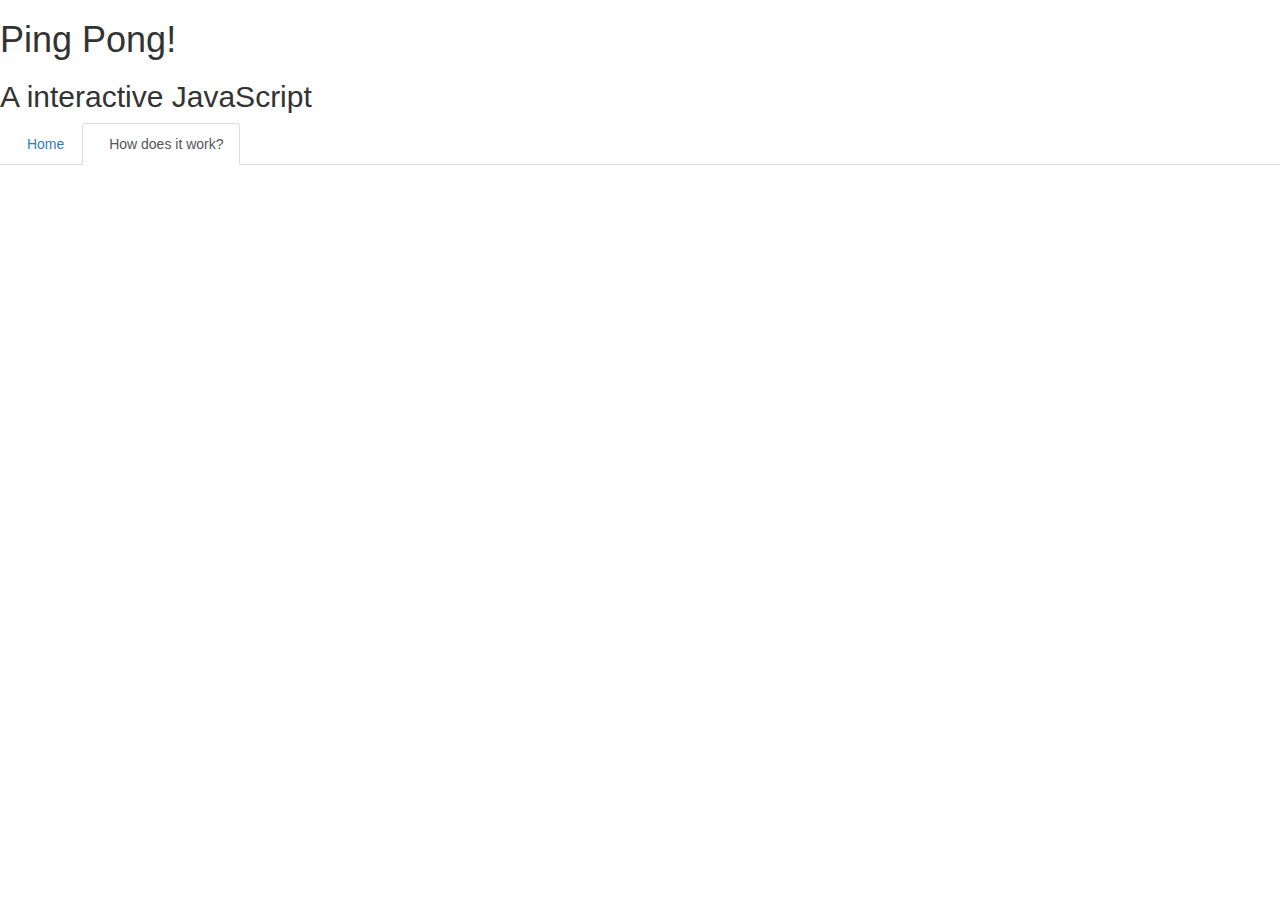
==== faq.html @ 61fe7452 "Incorporated Bootstrap navbar and a FAQ page. It will have a FAQ telling the user what makes the inp" ====
<!DOCTYPE html>
<html>
  <head>
    <link href="css/bootstrap.min.css" rel="stylesheet" type="text/css">
    <link href="css/styles.css" rel="stylesheet" type="text/css">
    <script src="js/jquery-1.12.4.js"></script>
    <script src="js/bootstrap.min.js"></script>
    <script src="js/scripts.js"></script>
    <title>Ping-Pong!</title>
  </head>
  <body>
    <header>
      <h1>Ping Pong!</h1>
      <h2>A interactive JavaScript</h2>
      <div role = "navigation">
        <ul class = "nav nav-tabs">
          <li role="presentation">
            <a href="index.html"><b class="glyphicon glyphicon-home"></b>Home</a>
          </li>
          <li role="presentation" class = "active">
            <a href="faq.html"><b class="glyphicon glyphicon-home"></b>How does it work?</a>
          </li>
        </ul>
      </div>
      <div class = "container">

      </div>
    </header>
  </body>
</html>
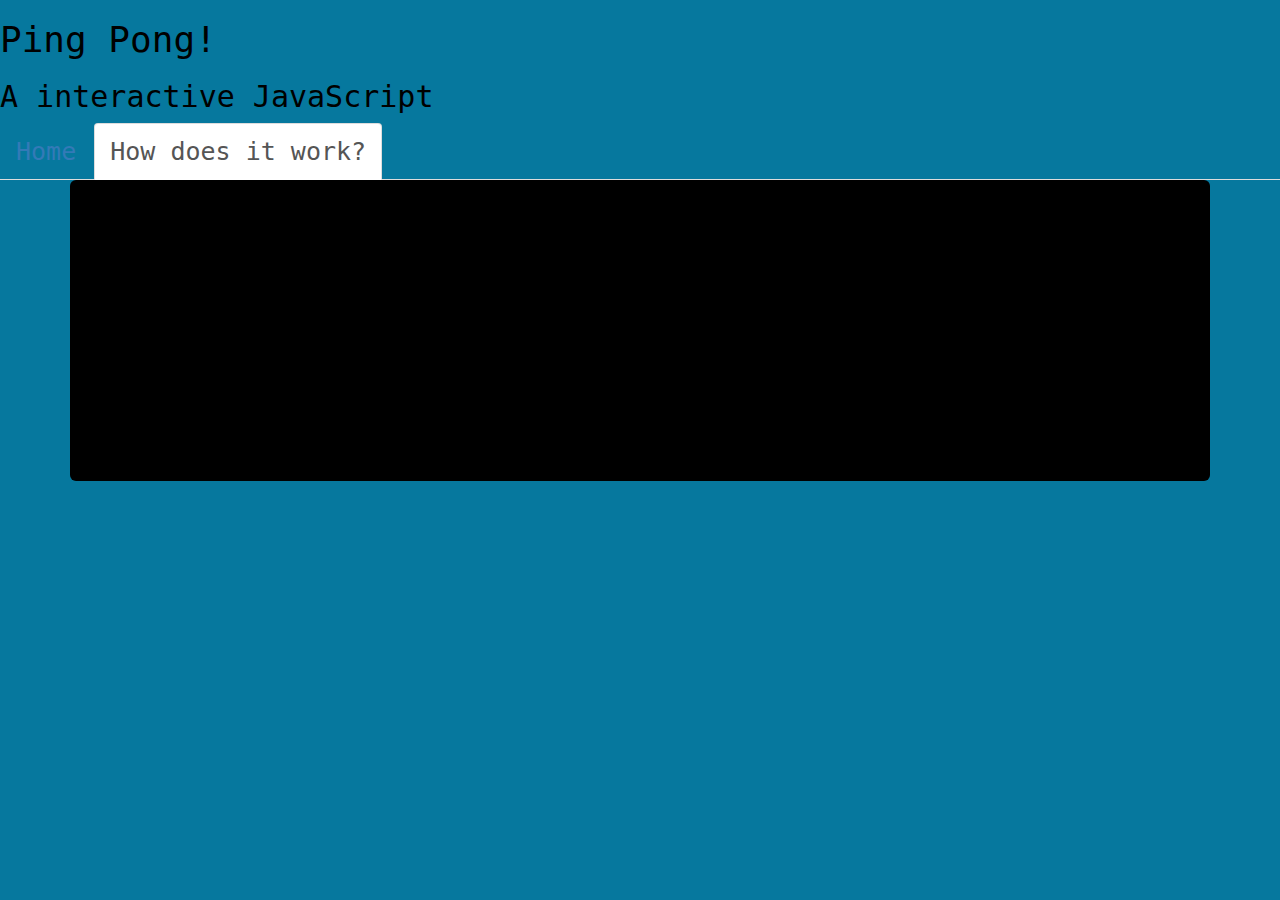
==== commit e0f33675: "Reworked JavaScript still not functioning with outputs. It will have a functioning output list." ====
--- a/faq.html
+++ b/faq.html
@@ -15,15 +15,18 @@
       <div role = "navigation">
         <ul class = "nav nav-tabs">
           <li role="presentation">
-            <a href="index.html"><b class="glyphicon glyphicon-home"></b>Home</a>
+            <a href="index.html">Home</a>
           </li>
           <li role="presentation" class = "active">
-            <a href="faq.html"><b class="glyphicon glyphicon-home"></b>How does it work?</a>
+            <a href="faq.html">How does it work?</a>
           </li>
         </ul>
       </div>
       <div class = "container">
-
+        <div class="jumbotron">
+          <h1> How do I work?</h1>
+          <p>When inputing a value a script will run and either export a value or a word depending on the input. If your inputted number is divisible by 3, 5, or 15 the script will export Ping, Pong or Pingpong.</p>
+        </div>
       </div>
     </header>
   </body>
--- a/css/styles.css
+++ b/css/styles.css
@@ -0,0 +1,9 @@
+body {
+  background-color: #06789E;
+  color: black;
+  font-size: 25px;
+  font-family: monospace;
+}
+.jumbotron {
+  background-color: black;
+}
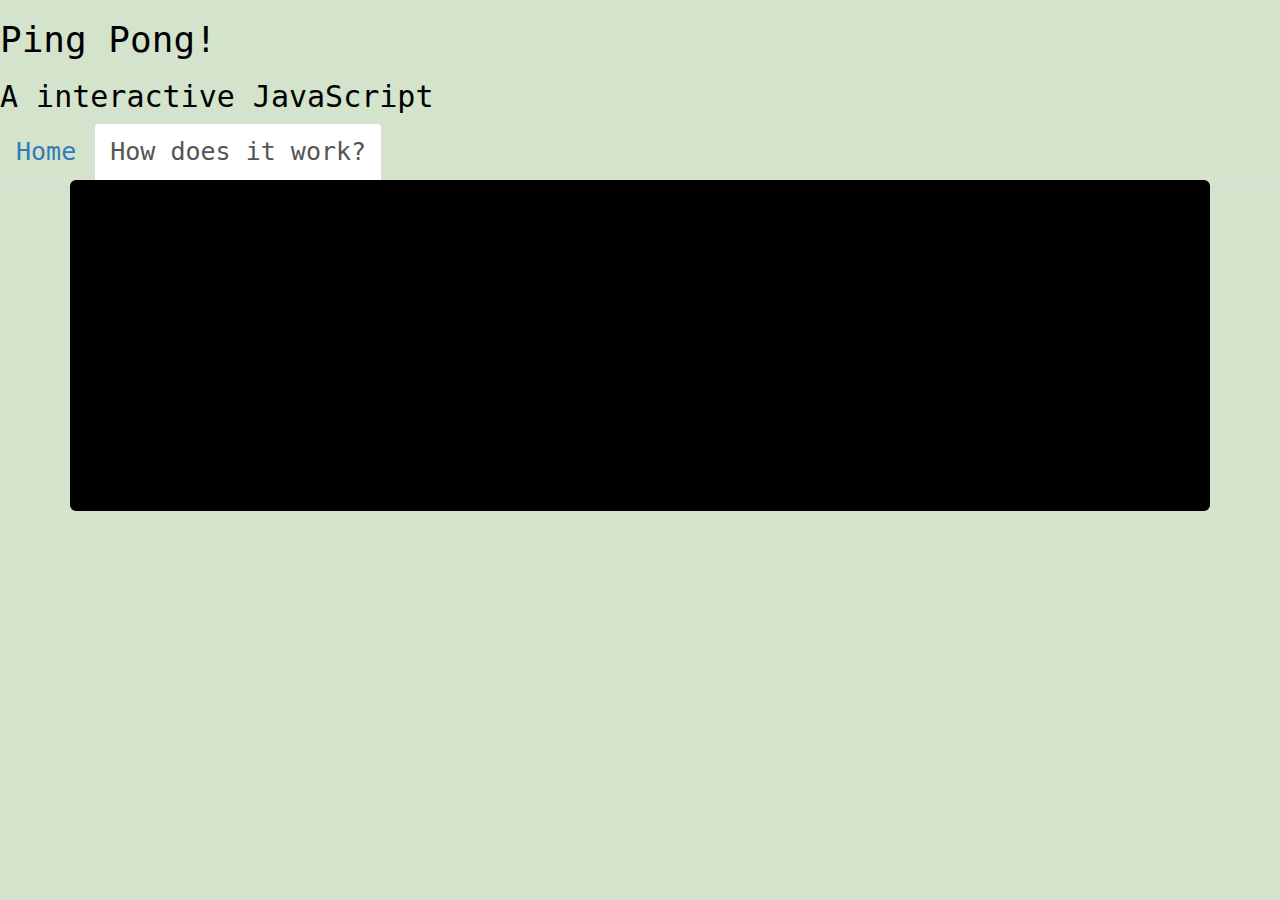
==== commit 7bf28169: "Made an edit to FAQ to allow for better clarification." ====
--- a/faq.html
+++ b/faq.html
@@ -25,7 +25,7 @@
       <div class = "container">
         <div class="jumbotron">
           <h1> How do I work?</h1>
-          <p>When inputing a value a script will run and either export a value or a word depending on the input. If your inputted number is divisible by 3, 5, or 15 the script will export Ping, Pong or Pingpong.</p>
+          <p>When inputing a value a script will run and either export a value or a word depending on the input. If your inputted number is divisible by 3, 5, or 15 the script will export Ping, Pong or Pingpong. If a number like 30 is the input value it will go up to 30 and define every number.</p>
         </div>
       </div>
     </header>
--- a/css/styles.css
+++ b/css/styles.css
@@ -1,5 +1,5 @@
 body {
-  background-color: #06789E;
+  background-color: #D3E3CC;
   color: black;
   font-size: 25px;
   font-family: monospace;
@@ -7,3 +7,9 @@
 .jumbotron {
   background-color: black;
 }
+ul#results {
+  color: #458514;
+  border: dashed;
+  border-color: #2C9E06;
+  background-color: #A7DB93;
+}
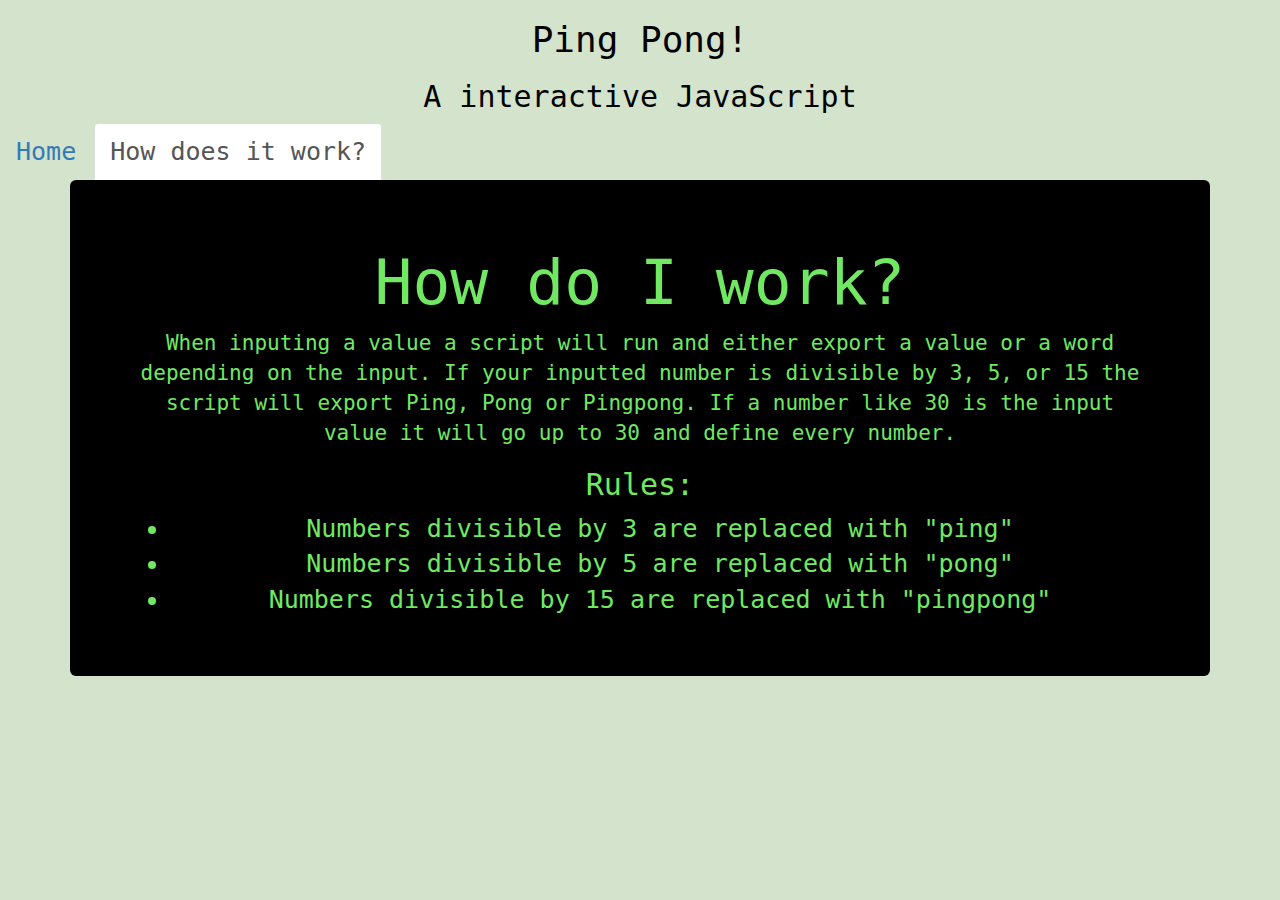
==== commit 89f8bed1: "Edited FAQ to allow for a better understanding of what the functions are doing." ====
--- a/faq.html
+++ b/faq.html
@@ -26,6 +26,12 @@
         <div class="jumbotron">
           <h1> How do I work?</h1>
           <p>When inputing a value a script will run and either export a value or a word depending on the input. If your inputted number is divisible by 3, 5, or 15 the script will export Ping, Pong or Pingpong. If a number like 30 is the input value it will go up to 30 and define every number.</p>
+          <h2> Rules:</h2>
+          <ul>
+            <li>Numbers divisible by 3 are replaced with "ping"</li>
+            <li>Numbers divisible by 5 are replaced with "pong"</li>
+            <li>Numbers divisible by 15 are replaced with "pingpong"</li>
+          </ul>
         </div>
       </div>
     </header>
--- a/css/styles.css
+++ b/css/styles.css
@@ -3,13 +3,16 @@
   color: black;
   font-size: 25px;
   font-family: monospace;
+  text-align: center;
 }
 .jumbotron {
   background-color: black;
+  color: #71E861;
 }
 ul#results {
   color: #458514;
   border: dashed;
   border-color: #2C9E06;
   background-color: #A7DB93;
+  list-style: none;
 }
